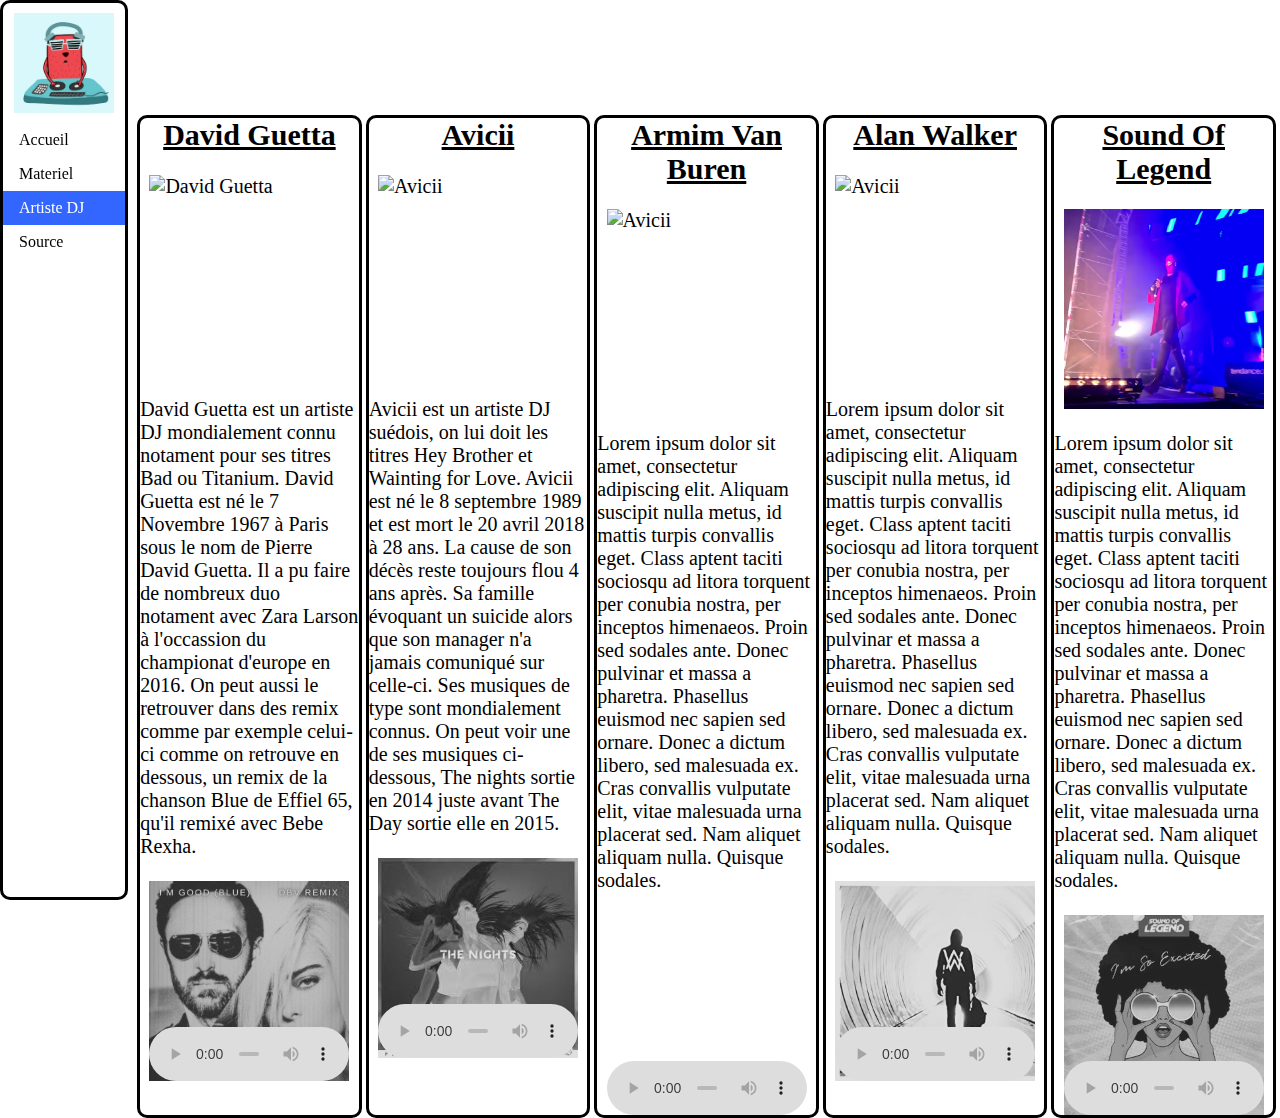
==== artiste-dj.html @ 790f7bce "Change audio player Add Dj-Connus.html" ====
<!DOCTYPE html >
<html lang ="fr">
<head>
  <meta charset ="UTF-8">
  <title>Hello World</title>
  <link rel="shortcut icon" href="images/favicon.png">
  <link rel="stylesheet" href="css/artistes.css">
</head>
<body>
  <main>
    <nav>
        <ul>
          <li><img src="images/favicon.png" height="100" width="100" class="image_nav" alt="Image Logo">
          <li><a href="index.html">Accueil</a></li>
          <li><a href="materiel.html">Materiel</a></li>
          <li><a class="active" href="#home">Artiste DJ</a></li>
          <li><a href="#about">Source</a></li>
        </ul>
    </nav>
    <section class="Titre">
      <h1>Les DJ Connus</h1>
    </section>
    <article class="container">
      <section class="David-Guetta">
        <h2>David Guetta</h2>
        <br>
        <img src="https://i.imgur.com/dw8QVrO.jpg" class="artistes" alt="David Guetta">
        <br>
        <p>David Guetta est un artiste DJ mondialement connu notament pour ses titres Bad ou
        Titanium. David Guetta est né le 7 Novembre 1967 à Paris sous le nom de Pierre David Guetta.
        Il a pu faire de nombreux duo notament avec Zara Larson à l'occassion du championat d'europe en 2016.
        On peut aussi le retrouver dans des remix comme par exemple celui-ci comme on retrouve en dessous,
        un remix de la chanson Blue de Effiel 65, qu'il remixé avec Bebe Rexha.
        </p>
        <br>
        <audio controls src="https://hogcraft.fr/files/but/david-guetta.mp3" class = "DG"></audio>
        <br>
      </section>
      <section class="Avicii">
        <h2>Avicii</h2>
        <br>
        <img src="https://i.imgur.com/lO6UuhS.jpg" class="artistes" alt="Avicii">
        <br>
        <p>Avicii est un artiste DJ suédois, on lui doit les titres Hey Brother et Wainting for Love.
           Avicii est né le 8 septembre 1989 et est mort le 20 avril 2018 à 28 ans. La cause de son décès reste
           toujours flou 4 ans après. Sa famille évoquant un suicide alors que son manager n'a jamais comuniqué sur celle-ci.
           Ses musiques de type sont mondialement connus. On peut voir une de ses musiques ci-dessous,
           The nights sortie en 2014 juste avant The Day sortie elle en 2015.
        <p>
        <br>
        <audio controls src="https://hogcraft.fr/files/but/avicii.mp3" class = "avicii-song"></audio>
      </section>
      <section class="AVB">
        <h2>Armim Van Buren</h2>
        <br>
        <img src="https://i.imgur.com/SSR3Sth.jpg" class="artistes" alt="Avicii">
        <br>
        <p>Lorem ipsum dolor sit amet, consectetur adipiscing elit.
          Aliquam suscipit nulla metus, id mattis turpis convallis eget.
          Class aptent taciti sociosqu ad litora torquent per conubia nostra, per inceptos himenaeos.
          Proin sed sodales ante.
          Donec pulvinar et massa a pharetra.
          Phasellus euismod nec sapien sed ornare.
          Donec a dictum libero, sed malesuada ex.
          Cras convallis vulputate elit, vitae malesuada urna placerat sed.
          Nam aliquet aliquam nulla. Quisque sodales.
          <p>
        <br>
        <audio controls src="https://hogcraft.fr/files/but/armin-van-buuren.mp3" class = "avb-song"></audio>
      </section>
      <section class="Alan-Walker">
        <h2>Alan Walker</h2>
        <br>
        <img src="https://i.imgur.com/EyhqSXS.jpg" class="artistes" alt="Avicii">
        <br>
        <p>Lorem ipsum dolor sit amet, consectetur adipiscing elit.
          Aliquam suscipit nulla metus, id mattis turpis convallis eget.
          Class aptent taciti sociosqu ad litora torquent per conubia nostra, per inceptos himenaeos.
          Proin sed sodales ante.
          Donec pulvinar et massa a pharetra.
          Phasellus euismod nec sapien sed ornare.
          Donec a dictum libero, sed malesuada ex.
          Cras convallis vulputate elit, vitae malesuada urna placerat sed.
          Nam aliquet aliquam nulla. Quisque sodales.
          <p>
        <br>
        <audio controls src="https://hogcraft.fr/files/but/alan-walker.mp3" class = "aw-song"></audio>
      </section>
      <section class="SOL">
        <h2>Sound Of Legend</h2>
        <br>
        <img src="images/sol.png" class="artistes" alt="Avicii">
        <br>
        <p>Lorem ipsum dolor sit amet, consectetur adipiscing elit.
          Aliquam suscipit nulla metus, id mattis turpis convallis eget.
          Class aptent taciti sociosqu ad litora torquent per conubia nostra, per inceptos himenaeos.
          Proin sed sodales ante.
          Donec pulvinar et massa a pharetra.
          Phasellus euismod nec sapien sed ornare.
          Donec a dictum libero, sed malesuada ex.
          Cras convallis vulputate elit, vitae malesuada urna placerat sed.
          Nam aliquet aliquam nulla. Quisque sodales.
          <p>
        <br>
        <audio controls src="https://hogcraft.fr/files/but/sound-of-legend.mp3" class = "sol-song"></audio>
      </section>
    </article>

  </main>
</body>
</html>
---- css/artistes.css ----
*{
  padding: 0%;
  margin: 0%;
  box-sizing: border-box;
}

ul {
  list-style-type: none;
  margin: 0;
  padding: 0px;
  width: 10%;
  background-color: rgba(255, 255, 255, 0.5);
  position: fixed;
  height: 100%;
  border-radius: 10px;
  border-style:solid;
  border-color: rgb(0, 0, 0);
  float: left;
  position: 0px;
}


li a {
  display: block;
  color: #000;
  padding: 8px 16px;
  text-decoration: none;
}

li a.active {
  background-color: #3366ff;
  color: white;
}

li a:hover:not(.active) {
  background-color: #555;
  color: white;
}
img.image_nav{
  display: block;
  margin-left: auto;
  margin-right: auto;
  margin-top : 10px;
  margin-bottom : 10px;
}

body{
  background-image: url("https://i.imgur.com/7tJG5B4.jpg");
  background-size: cover;
}
h2{
  text-decoration: underline;
  text-align: center;
}

.container {
  display: grid;
  grid-template-columns: 0.6fr 1fr 1fr 1fr 1fr 1fr;
  grid-template-rows: 1fr;
  gap: 0px 0px;
  grid-auto-flow: row;
  grid-template-areas:
    "Menu David-Guetta Avicii AVB Alan-Walker SOL";
}

.David-Guetta {
  grid-area: David-Guetta;
  border-radius: 10px;
  border-style:solid;
  border-color: rgb(0, 0, 0);
  background-color: rgba(255, 255, 255, 0.5);
  font-size: 20px;
  margin-right: 4px;
}

.Avicii {
  grid-area: Avicii;
  border-radius: 10px;
  border-style:solid;
  border-color: rgb(0, 0, 0);
  background-color: rgba(255, 255, 255, 0.5);
  font-size: 20px;
  margin-right: 4px;
}

.AVB {
  grid-area: AVB;
  border-radius: 10px;
  border-style:solid;
  border-color: rgb(0, 0, 0);
  background-color: rgba(255, 255, 255, 0.5);
  font-size: 20px;
  margin-right: 4px;
}


.Alan-Walker {
  grid-area: Alan-Walker;
  border-radius: 10px;
  border-style:solid;
  border-color: rgb(0, 0, 0);
  background-color: rgba(255, 255, 255, 0.5);
  font-size: 20px;
  margin-right: 4px;
}


.SOL {
  grid-area: SOL;
  border-radius: 10px;
  border-style:solid;
  border-color: rgb(0, 0, 0);
  background-color: rgba(255, 255, 255, 0.5);
  font-size: 20px;
  margin-right: 4px;
}

.DG{
  height:200px;
  width:200px;
  background-image: url("../images/david-guetta.jpg");
  background-size: cover
}

.avicii-song{
  height:200px;
  width:200px;
  background-image: url("../images/avicii.jpg");
  background-size: cover
}

.avb-song{
  height:200px;
  width:200px;
  background-image: url("../images/avb-Bla-bla-bla-bla.jpg");
  background-size: cover
}

.aw-song{
  height:200px;
  width:200px;
  background-image: url("../images/alan-walker.jpg");
  background-size: cover
}

.sol-song{
  height:200px;
  width:200px;
  background-image: url("../images/SOL-Im-so-excited.jpg");
  background-size: cover
}

audio {
  display: block;
  margin-left: auto;
  margin-right: auto;
  filter: sepia(20%) saturate(70%) grayscale(1) contrast(99%) invert(12%);
}

audio:hover {
  transform: scale(1.1);
  filter: drop-shadow(2px 3px 3px #333);
}



.Menu {
  grid-area: Menu;
}

.Titre {
  grid-area: Titre;
  /*border-radius: 10px;
  border-style:solid;
  border-color: rgb(0, 0, 0);
  background-color: rgba(255, 255, 255, 0.5);*/
  color: white;
  text-align: center;
  text-transform: uppercase;
  font-size: 50px;
  margin-right: 4px;
}
.artistes {
  display: block;
  margin-left: auto;
  margin-right: auto;
  height: 200px;
  width: 200px;
}
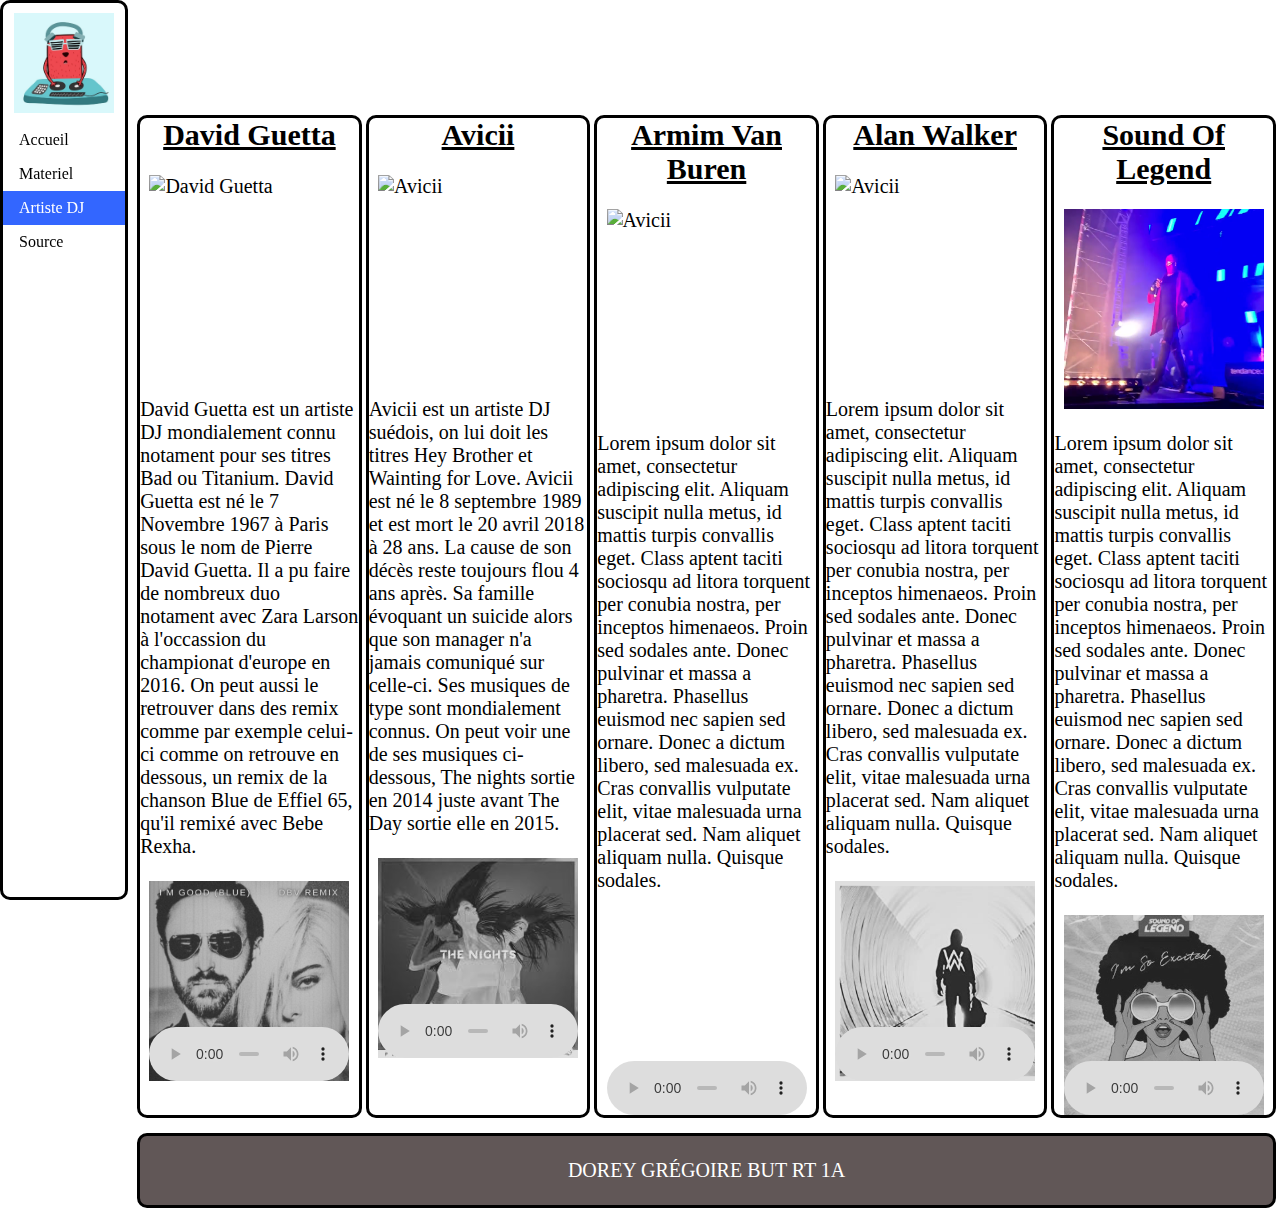
==== commit e11a5799: "Add footer on page" ====
--- a/artiste-dj.html
+++ b/artiste-dj.html
@@ -2,7 +2,7 @@
 <html lang ="fr">
 <head>
   <meta charset ="UTF-8">
-  <title>Hello World</title>
+  <title>DJ Connus</title>
   <link rel="shortcut icon" href="images/favicon.png">
   <link rel="stylesheet" href="css/artistes.css">
 </head>
@@ -104,6 +104,11 @@
         <br>
         <audio controls src="https://hogcraft.fr/files/but/sound-of-legend.mp3" class = "sol-song"></audio>
       </section>
+      <footer class="footer">
+        <br>
+        <p>Dorey Grégoire BUT RT 1A</p>
+        <br>
+      </footer>
     </article>
 
   </main>
--- a/css/artistes.css
+++ b/css/artistes.css
@@ -60,7 +60,8 @@
   gap: 0px 0px;
   grid-auto-flow: row;
   grid-template-areas:
-    "Menu David-Guetta Avicii AVB Alan-Walker SOL";
+    "Menu David-Guetta Avicii AVB Alan-Walker SOL"
+    ". footer footer footer footer footer";
 }
 
 .David-Guetta {
@@ -187,3 +188,16 @@
   height: 200px;
   width: 200px;
 }
+.footer{
+  margin-top: 15px;
+  grid-area: footer;
+  border-radius: 10px;
+  border-style:solid;
+  border-color: rgb(0, 0, 0);
+  background-color: rgb(97, 87, 87);
+  font-size: 20px;
+  margin-right: 4px;
+  color : white;
+  text-transform: uppercase;
+  text-align: center;
+}
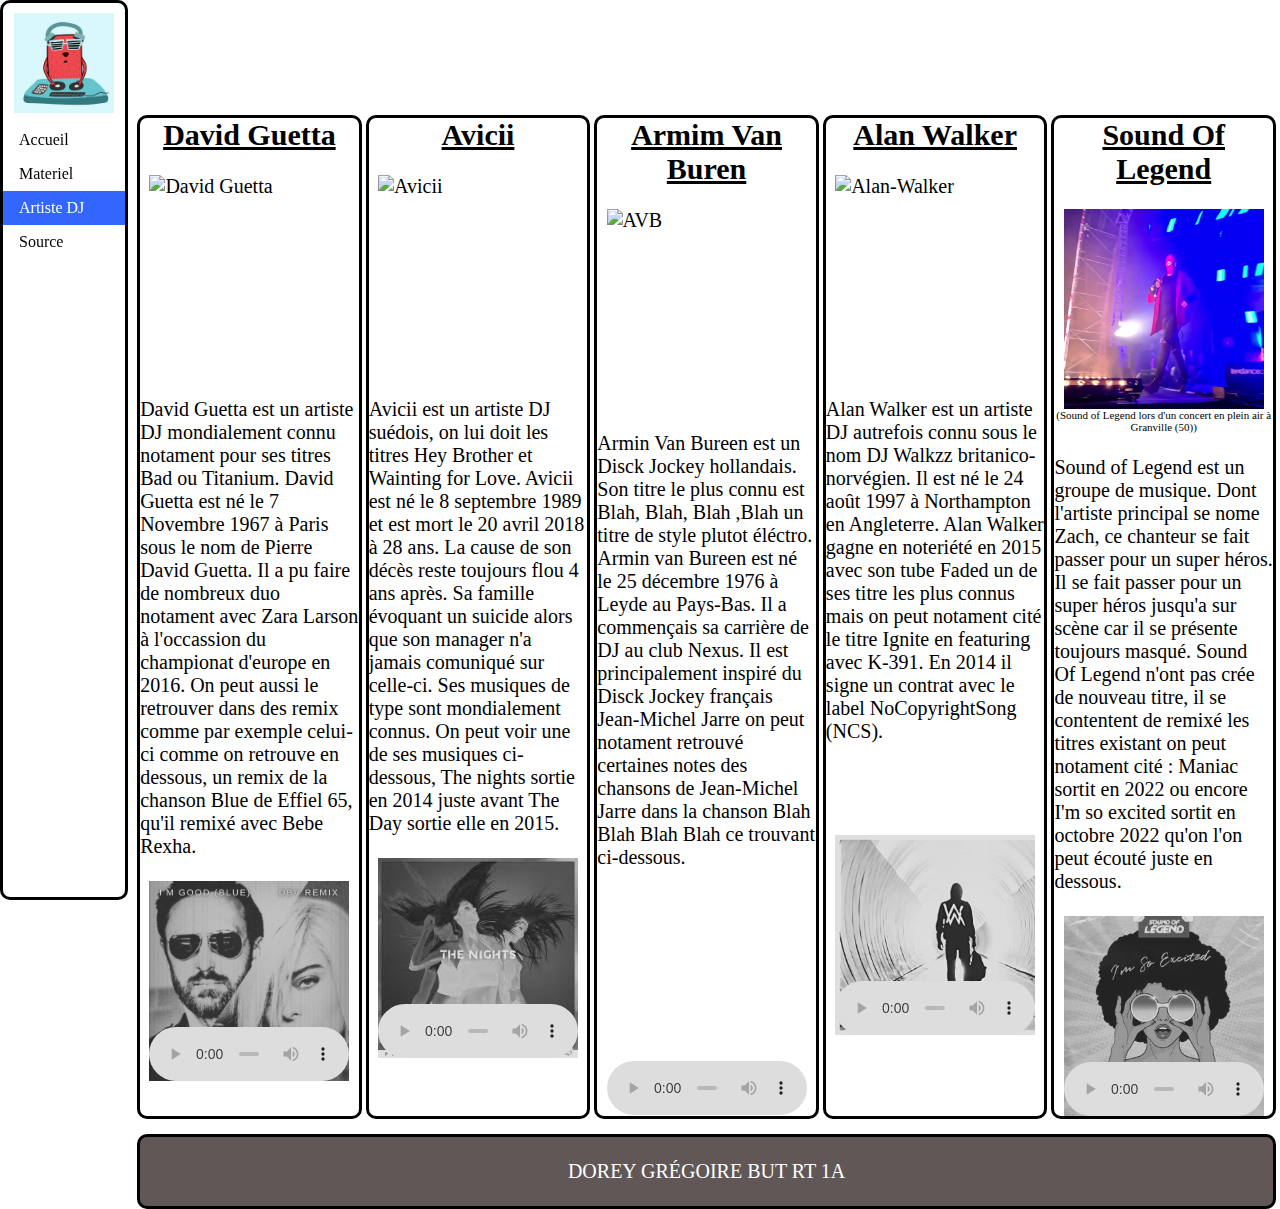
==== commit 59441d16: "end of page artiste-dj.html" ====
--- a/artiste-dj.html
+++ b/artiste-dj.html
@@ -14,7 +14,7 @@
           <li><a href="index.html">Accueil</a></li>
           <li><a href="materiel.html">Materiel</a></li>
           <li><a class="active" href="#home">Artiste DJ</a></li>
-          <li><a href="#about">Source</a></li>
+          <li><a href="source.html">Source</a></li>
         </ul>
     </nav>
     <section class="Titre">
@@ -53,54 +53,50 @@
       <section class="AVB">
         <h2>Armim Van Buren</h2>
         <br>
-        <img src="https://i.imgur.com/SSR3Sth.jpg" class="artistes" alt="Avicii">
+        <img src="https://i.imgur.com/SSR3Sth.jpg" class="artistes" alt="AVB">
         <br>
-        <p>Lorem ipsum dolor sit amet, consectetur adipiscing elit.
-          Aliquam suscipit nulla metus, id mattis turpis convallis eget.
-          Class aptent taciti sociosqu ad litora torquent per conubia nostra, per inceptos himenaeos.
-          Proin sed sodales ante.
-          Donec pulvinar et massa a pharetra.
-          Phasellus euismod nec sapien sed ornare.
-          Donec a dictum libero, sed malesuada ex.
-          Cras convallis vulputate elit, vitae malesuada urna placerat sed.
-          Nam aliquet aliquam nulla. Quisque sodales.
-          <p>
+        <p>Armin Van Bureen est un Disck Jockey hollandais. Son titre le plus connu est Blah, Blah, Blah ,Blah un titre
+          de style plutot éléctro. Armin van Bureen est né le 25 décembre 1976 à Leyde au Pays-Bas. Il a commençais sa
+          carrière de DJ au club Nexus.
+          Il est principalement inspiré du Disck Jockey français Jean-Michel Jarre on peut notament retrouvé
+          certaines notes des chansons de Jean-Michel Jarre dans la chanson Blah Blah Blah Blah ce trouvant ci-dessous.
+        <p>
+        <br>
         <br>
         <audio controls src="https://hogcraft.fr/files/but/armin-van-buuren.mp3" class = "avb-song"></audio>
       </section>
       <section class="Alan-Walker">
         <h2>Alan Walker</h2>
         <br>
-        <img src="https://i.imgur.com/EyhqSXS.jpg" class="artistes" alt="Avicii">
+        <img src="https://i.imgur.com/EyhqSXS.jpg" class="artistes" alt="Alan-Walker">
         <br>
-        <p>Lorem ipsum dolor sit amet, consectetur adipiscing elit.
-          Aliquam suscipit nulla metus, id mattis turpis convallis eget.
-          Class aptent taciti sociosqu ad litora torquent per conubia nostra, per inceptos himenaeos.
-          Proin sed sodales ante.
-          Donec pulvinar et massa a pharetra.
-          Phasellus euismod nec sapien sed ornare.
-          Donec a dictum libero, sed malesuada ex.
-          Cras convallis vulputate elit, vitae malesuada urna placerat sed.
-          Nam aliquet aliquam nulla. Quisque sodales.
-          <p>
+        <p>
+          Alan Walker est un artiste DJ autrefois connu sous le nom DJ Walkzz britanico-norvégien.
+          Il est né le 24 août 1997 à Northampton en Angleterre.
+          Alan Walker gagne en noteriété en 2015 avec son tube Faded un de ses titre les plus connus mais on peut notament
+          cité le titre Ignite en featuring avec K-391. En 2014 il signe un contrat avec
+          le label NoCopyrightSong (NCS).
+        <p>
+        <br>
+        <br>
+        <br>
         <br>
         <audio controls src="https://hogcraft.fr/files/but/alan-walker.mp3" class = "aw-song"></audio>
       </section>
       <section class="SOL">
         <h2>Sound Of Legend</h2>
         <br>
-        <img src="images/sol.png" class="artistes" alt="Avicii">
+        <img src="images/sol.png" class="artistes" alt="SOL">
+        <p class = "legende">(Sound of Legend lors d'un concert en plein air à Granville (50))</p>
         <br>
-        <p>Lorem ipsum dolor sit amet, consectetur adipiscing elit.
-          Aliquam suscipit nulla metus, id mattis turpis convallis eget.
-          Class aptent taciti sociosqu ad litora torquent per conubia nostra, per inceptos himenaeos.
-          Proin sed sodales ante.
-          Donec pulvinar et massa a pharetra.
-          Phasellus euismod nec sapien sed ornare.
-          Donec a dictum libero, sed malesuada ex.
-          Cras convallis vulputate elit, vitae malesuada urna placerat sed.
-          Nam aliquet aliquam nulla. Quisque sodales.
-          <p>
+        <p>
+          Sound of Legend est un groupe de musique. Dont l'artiste principal se nome Zach, ce chanteur se
+          fait passer pour un super héros. Il se fait passer pour un super héros jusqu'a sur scène car il
+          se présente toujours masqué. Sound Of Legend n'ont pas crée de nouveau titre, il se contentent de
+          remixé les titres existant on peut notament cité :
+          Maniac sortit en 2022
+          ou encore I'm so excited sortit en octobre 2022 qu'on l'on peut écouté juste en dessous.
+        <p>
         <br>
         <audio controls src="https://hogcraft.fr/files/but/sound-of-legend.mp3" class = "sol-song"></audio>
       </section>
--- a/css/artistes.css
+++ b/css/artistes.css
@@ -201,3 +201,7 @@
   text-transform: uppercase;
   text-align: center;
 }
+.legende{
+  text-align: center;
+  font-size: 11px;
+}
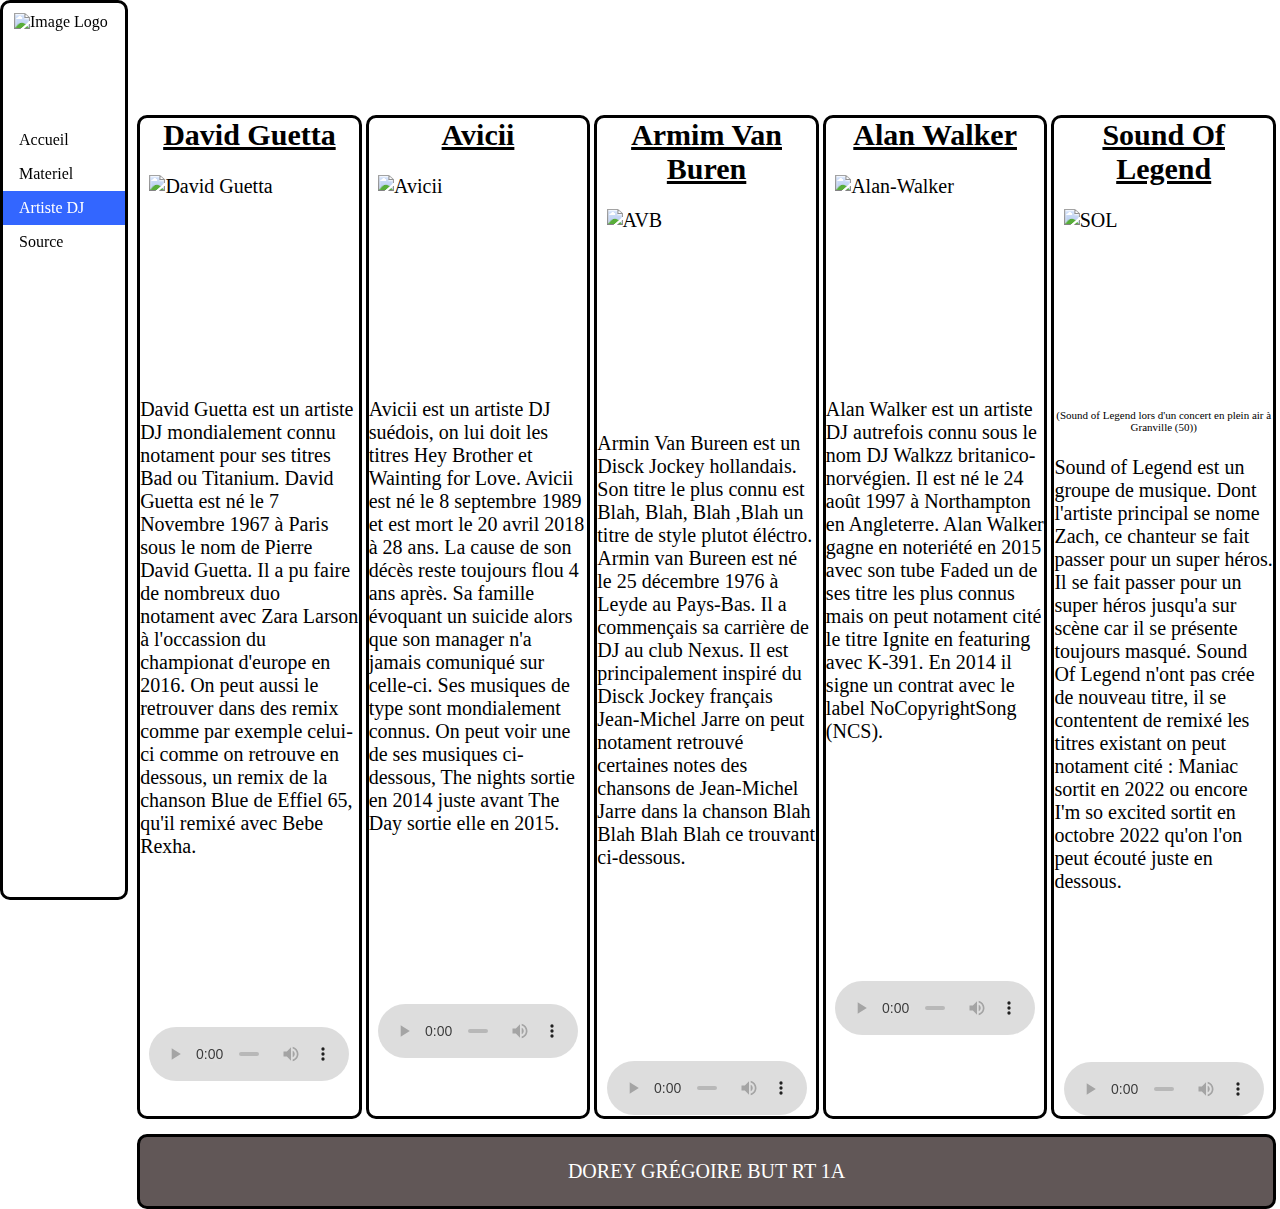
==== commit 439b28bb: "Change image location" ====
--- a/artiste-dj.html
+++ b/artiste-dj.html
@@ -3,14 +3,14 @@
 <head>
   <meta charset ="UTF-8">
   <title>DJ Connus</title>
-  <link rel="shortcut icon" href="images/favicon.png">
+  <link rel="shortcut icon" href="https://i.imgur.com/UFXLrXH.png">
   <link rel="stylesheet" href="css/artistes.css">
 </head>
 <body>
   <main>
     <nav>
         <ul>
-          <li><img src="images/favicon.png" height="100" width="100" class="image_nav" alt="Image Logo">
+          <li><img src="https://i.imgur.com/UFXLrXH.png" height="100" width="100" class="image_nav" alt="Image Logo">
           <li><a href="index.html">Accueil</a></li>
           <li><a href="materiel.html">Materiel</a></li>
           <li><a class="active" href="#home">Artiste DJ</a></li>
@@ -20,7 +20,7 @@
     <section class="Titre">
       <h1>Les DJ Connus</h1>
     </section>
-    <article class="container">
+    <article class="principal">
       <section class="David-Guetta">
         <h2>David Guetta</h2>
         <br>
@@ -86,7 +86,7 @@
       <section class="SOL">
         <h2>Sound Of Legend</h2>
         <br>
-        <img src="images/sol.png" class="artistes" alt="SOL">
+        <img src="https://i.imgur.com/mYJ0mEQ.jpg" class="artistes" alt="SOL">
         <p class = "legende">(Sound of Legend lors d'un concert en plein air à Granville (50))</p>
         <br>
         <p>
--- a/css/artistes.css
+++ b/css/artistes.css
@@ -16,7 +16,6 @@
   border-style:solid;
   border-color: rgb(0, 0, 0);
   float: left;
-  position: 0px;
 }
 
 
@@ -53,7 +52,7 @@
   text-align: center;
 }
 
-.container {
+.principal {
   display: grid;
   grid-template-columns: 0.6fr 1fr 1fr 1fr 1fr 1fr;
   grid-template-rows: 1fr;
@@ -119,35 +118,35 @@
 .DG{
   height:200px;
   width:200px;
-  background-image: url("../images/david-guetta.jpg");
+  background-image: url("https://i.imgur.com/KQVJgey.jpg");
   background-size: cover
 }
 
 .avicii-song{
   height:200px;
   width:200px;
-  background-image: url("../images/avicii.jpg");
+  background-image: url("https://i.imgur.com/aGQpMhD.jpg");
   background-size: cover
 }
 
 .avb-song{
   height:200px;
   width:200px;
-  background-image: url("../images/avb-Bla-bla-bla-bla.jpg");
+  background-image: url("https://i.imgur.com/zOWC1Qu.jpg");
   background-size: cover
 }
 
 .aw-song{
   height:200px;
   width:200px;
-  background-image: url("../images/alan-walker.jpg");
+  background-image: url("https://i.imgur.com/531biWE.jpg");
   background-size: cover
 }
 
 .sol-song{
   height:200px;
   width:200px;
-  background-image: url("../images/SOL-Im-so-excited.jpg");
+  background-image: url("https://i.imgur.com/ic4GIWu.jpg");
   background-size: cover
 }
 
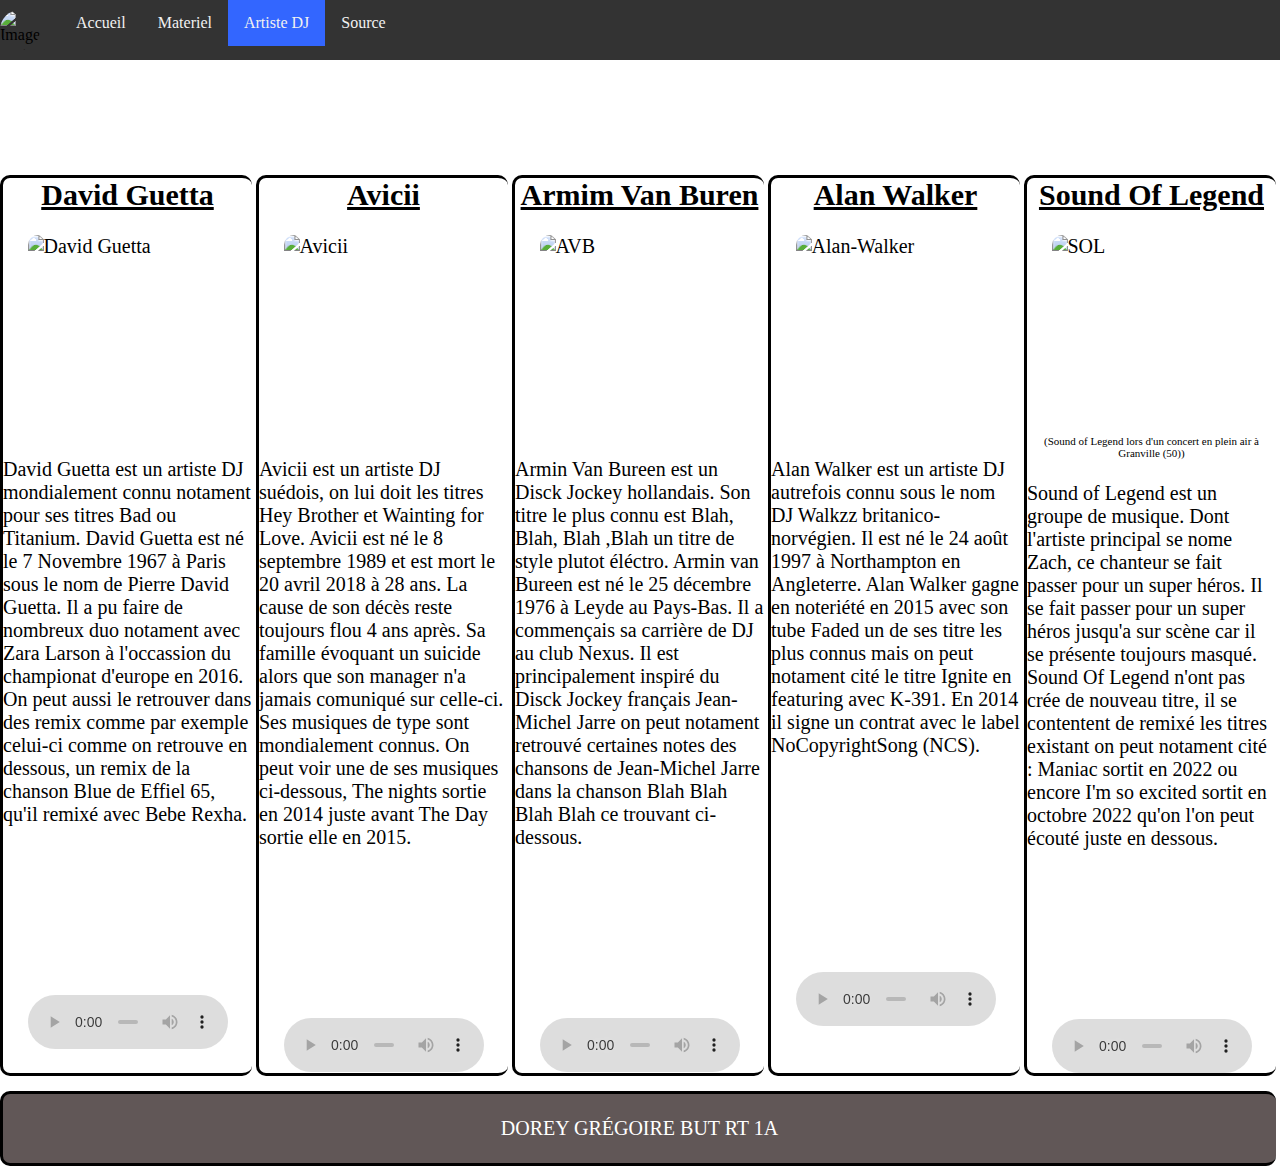
==== commit 49ff3944: "end of website" ====
--- a/artiste-dj.html
+++ b/artiste-dj.html
@@ -62,7 +62,6 @@
           certaines notes des chansons de Jean-Michel Jarre dans la chanson Blah Blah Blah Blah ce trouvant ci-dessous.
         <p>
         <br>
-        <br>
         <audio controls src="https://hogcraft.fr/files/but/armin-van-buuren.mp3" class = "avb-song"></audio>
       </section>
       <section class="Alan-Walker">
@@ -77,7 +76,6 @@
           cité le titre Ignite en featuring avec K-391. En 2014 il signe un contrat avec
           le label NoCopyrightSong (NCS).
         <p>
-        <br>
         <br>
         <br>
         <br>
--- a/css/artistes.css
+++ b/css/artistes.css
@@ -2,45 +2,48 @@
   padding: 0%;
   margin: 0%;
   box-sizing: border-box;
+  border-right: 0px;
 }
 
 ul {
   list-style-type: none;
   margin: 0;
-  padding: 0px;
-  width: 10%;
-  background-color: rgba(255, 255, 255, 0.5);
-  position: fixed;
-  height: 100%;
-  border-radius: 10px;
-  border-style:solid;
-  border-color: rgb(0, 0, 0);
+  padding: 0;
+  overflow: hidden;
+  background-color: #333;
+}
+
+li {
   float: left;
 }
 
-
 li a {
   display: block;
-  color: #000;
-  padding: 8px 16px;
+  color: #f1f1f1;
+  text-align: center;
+  padding: 14px 16px;
   text-decoration: none;
 }
 
-li a.active {
+/* Change the link color to #111 (black) on hover */
+li a:hover {
   background-color: #3366ff;
-  color: white;
-}
-
-li a:hover:not(.active) {
-  background-color: #555;
-  color: white;
-}
-img.image_nav{
-  display: block;
+}
+
+.active {
+  background-color: #3366ff;
+}
+
+.image_nav{ /*Propriètes de la classe image_nav*/
+  display: block;
+  height: 40px;
+  width: 40px;
   margin-left: auto;
   margin-right: auto;
   margin-top : 10px;
   margin-bottom : 10px;
+  margin-right: 20px;
+  border-radius: 50px;
 }
 
 body{
@@ -54,13 +57,13 @@
 
 .principal {
   display: grid;
-  grid-template-columns: 0.6fr 1fr 1fr 1fr 1fr 1fr;
+  grid-template-columns: 1fr 1fr 1fr 1fr 1fr;
   grid-template-rows: 1fr;
   gap: 0px 0px;
   grid-auto-flow: row;
   grid-template-areas:
-    "Menu David-Guetta Avicii AVB Alan-Walker SOL"
-    ". footer footer footer footer footer";
+    "David-Guetta Avicii AVB Alan-Walker SOL"
+    "footer footer footer footer footer";
 }
 
 .David-Guetta {
@@ -160,6 +163,10 @@
 audio:hover {
   transform: scale(1.1);
   filter: drop-shadow(2px 3px 3px #333);
+}
+
+img{
+  border-radius: 10px;
 }
 
 
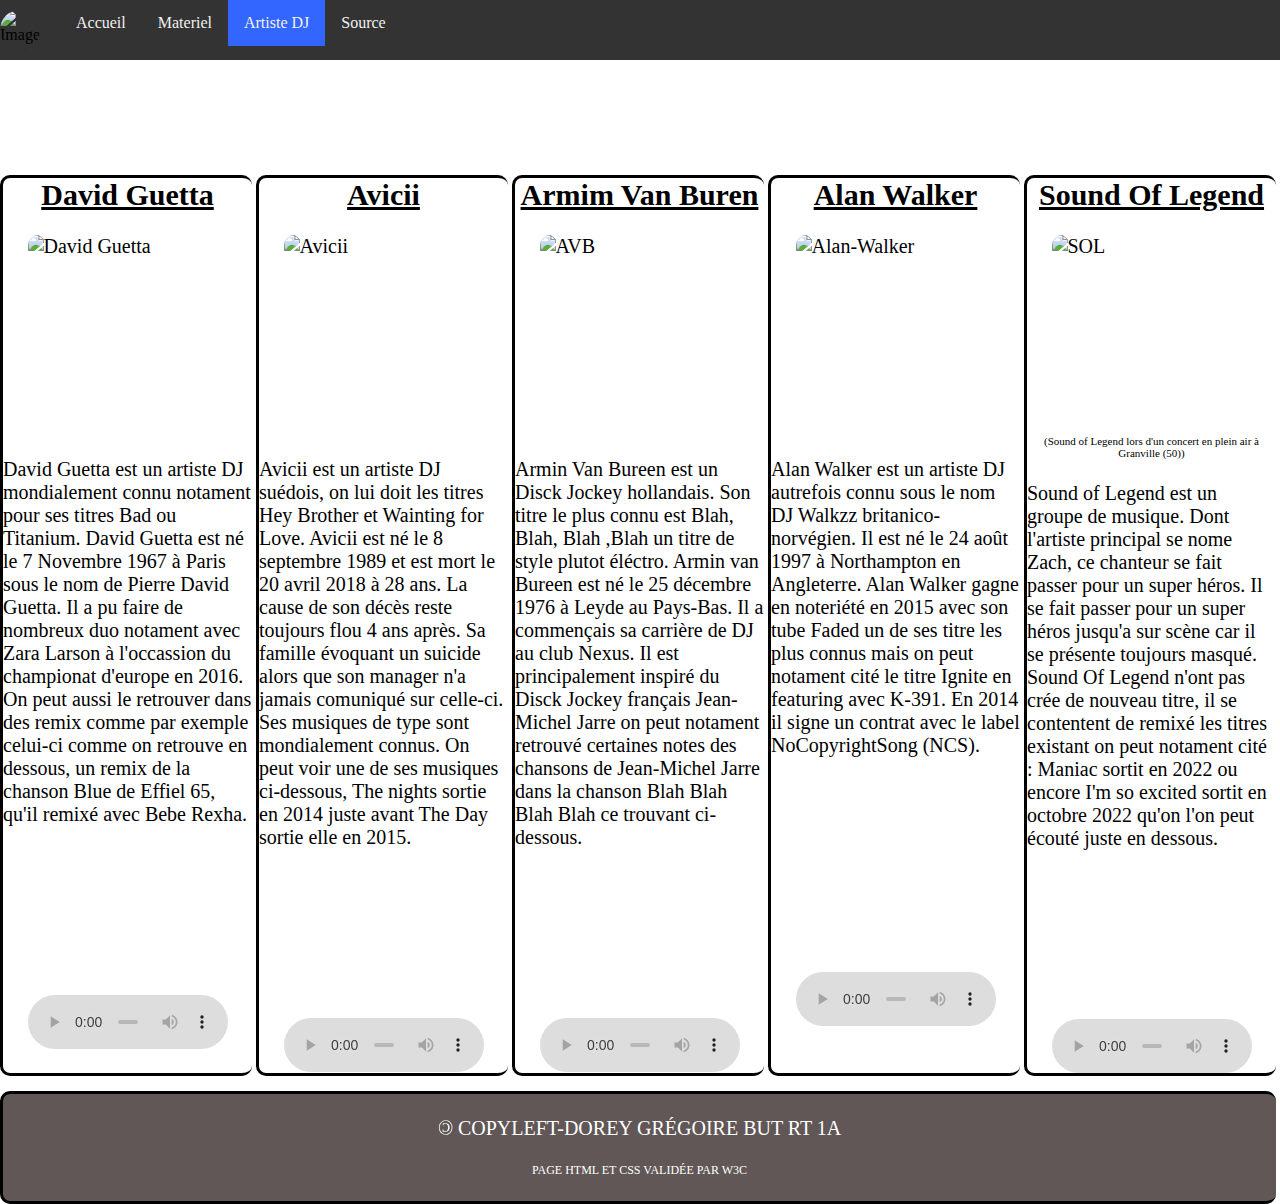
==== commit 1f53c547: "add Copy-Left and Commentary" ====
--- a/artiste-dj.html
+++ b/artiste-dj.html
@@ -100,7 +100,9 @@
       </section>
       <footer class="footer">
         <br>
-        <p>Dorey Grégoire BUT RT 1A</p>
+        <p><p class="copy-left">©</p> COPYLEFT-Dorey Grégoire BUT RT 1A</p>
+        <br>
+        <p class="details">Page HTML et CSS validée par W3C</p>
         <br>
       </footer>
     </article>
--- a/css/artistes.css
+++ b/css/artistes.css
@@ -177,10 +177,6 @@
 
 .Titre {
   grid-area: Titre;
-  /*border-radius: 10px;
-  border-style:solid;
-  border-color: rgb(0, 0, 0);
-  background-color: rgba(255, 255, 255, 0.5);*/
   color: white;
   text-align: center;
   text-transform: uppercase;
@@ -211,3 +207,17 @@
   text-align: center;
   font-size: 11px;
 }
+.details{
+  font-size: 12px;
+}
+.copy-left {
+  display: inline-block;
+  text-align: center;
+  margin: 0px;
+  -moz-transform: scaleX(-1);
+  -o-transform: scaleX(-1);
+  -webkit-transform: scaleX(-1);
+  transform: scaleX(-1);
+  filter: FlipH;
+  -ms-filter: “FlipH”;
+}
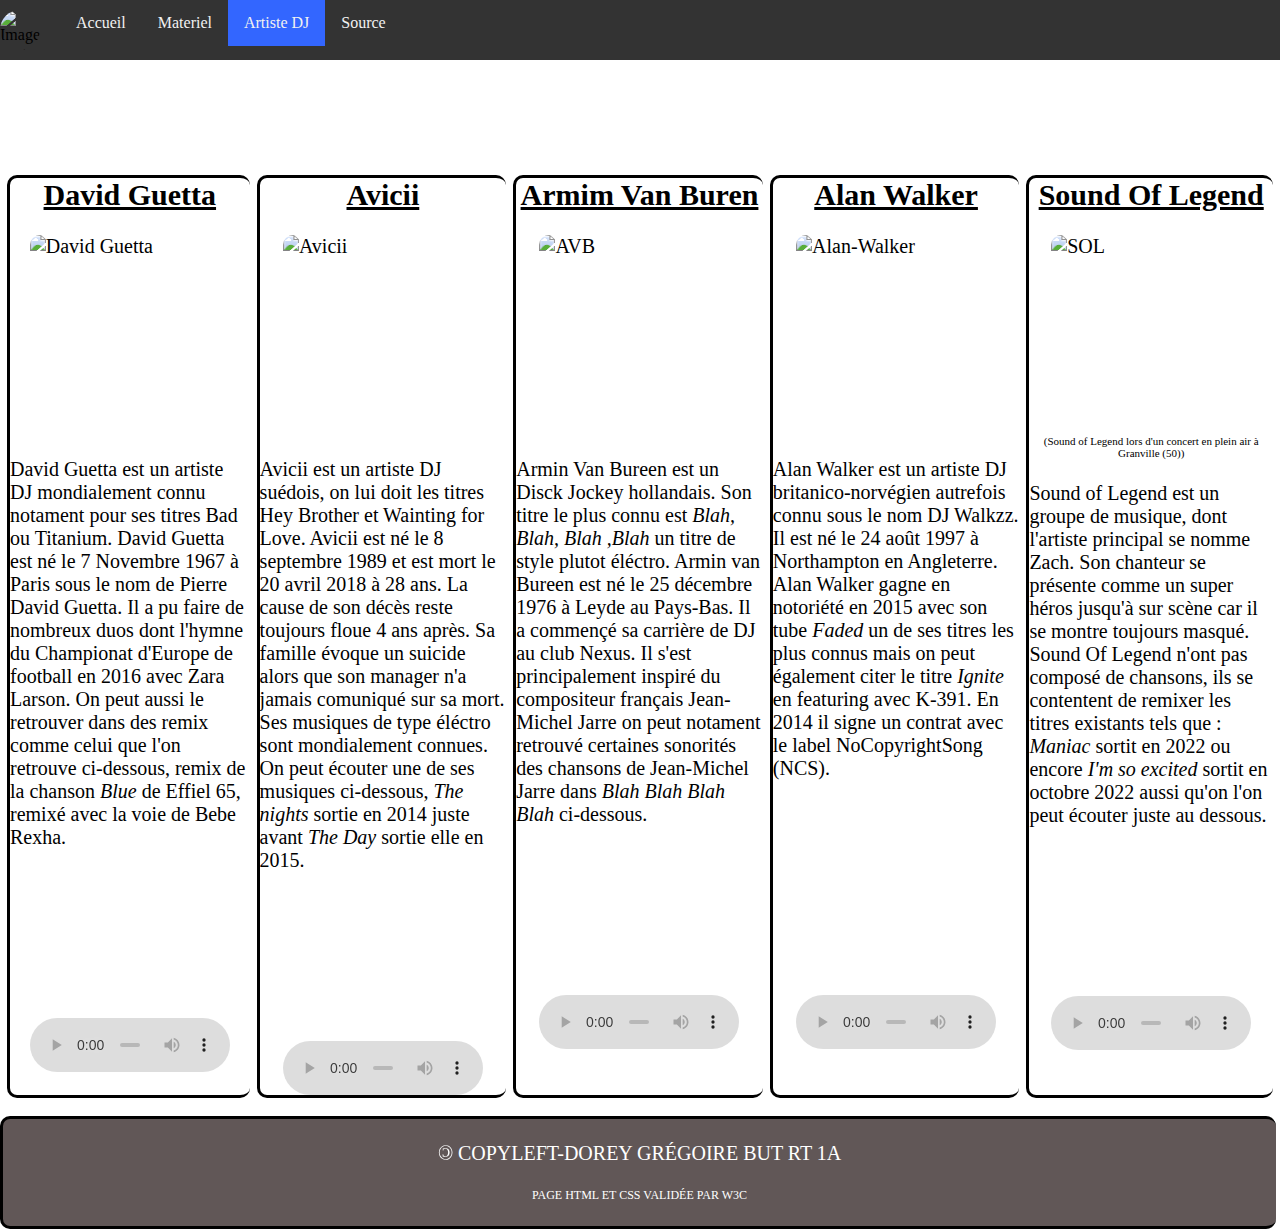
==== commit 6db39df6: "Corrct ortograph faukts 11/11/22-21:28" ====
--- a/artiste-dj.html
+++ b/artiste-dj.html
@@ -28,9 +28,9 @@
         <br>
         <p>David Guetta est un artiste DJ mondialement connu notament pour ses titres Bad ou
         Titanium. David Guetta est né le 7 Novembre 1967 à Paris sous le nom de Pierre David Guetta.
-        Il a pu faire de nombreux duo notament avec Zara Larson à l'occassion du championat d'europe en 2016.
-        On peut aussi le retrouver dans des remix comme par exemple celui-ci comme on retrouve en dessous,
-        un remix de la chanson Blue de Effiel 65, qu'il remixé avec Bebe Rexha.
+        Il a pu faire de nombreux duos dont l'hymne du Championat d'Europe de football en 2016 avec Zara Larson.
+        On peut aussi le retrouver dans des remix comme celui que l'on retrouve ci-dessous,
+        remix de la chanson <em>Blue</em> de Effiel 65, remixé avec la voie de Bebe Rexha.
         </p>
         <br>
         <audio controls src="https://hogcraft.fr/files/but/david-guetta.mp3" class = "DG"></audio>
@@ -43,9 +43,9 @@
         <br>
         <p>Avicii est un artiste DJ suédois, on lui doit les titres Hey Brother et Wainting for Love.
            Avicii est né le 8 septembre 1989 et est mort le 20 avril 2018 à 28 ans. La cause de son décès reste
-           toujours flou 4 ans après. Sa famille évoquant un suicide alors que son manager n'a jamais comuniqué sur celle-ci.
-           Ses musiques de type sont mondialement connus. On peut voir une de ses musiques ci-dessous,
-           The nights sortie en 2014 juste avant The Day sortie elle en 2015.
+           toujours floue 4 ans après. Sa famille évoque un suicide alors que son manager n'a jamais comuniqué sur sa mort.
+           Ses musiques de type éléctro sont mondialement connues. On peut écouter une de ses musiques ci-dessous,
+           <em>The nights</em> sortie en 2014 juste avant <em>The Day</em> sortie elle en 2015.
         <p>
         <br>
         <audio controls src="https://hogcraft.fr/files/but/avicii.mp3" class = "avicii-song"></audio>
@@ -55,11 +55,11 @@
         <br>
         <img src="https://i.imgur.com/SSR3Sth.jpg" class="artistes" alt="AVB">
         <br>
-        <p>Armin Van Bureen est un Disck Jockey hollandais. Son titre le plus connu est Blah, Blah, Blah ,Blah un titre
-          de style plutot éléctro. Armin van Bureen est né le 25 décembre 1976 à Leyde au Pays-Bas. Il a commençais sa
+        <p>Armin Van Bureen est un Disck Jockey hollandais. Son titre le plus connu est <em>Blah, Blah, Blah ,Blah</em> un titre
+          de style plutot éléctro. Armin van Bureen est né le 25 décembre 1976 à Leyde au Pays-Bas. Il a commençé sa
           carrière de DJ au club Nexus.
-          Il est principalement inspiré du Disck Jockey français Jean-Michel Jarre on peut notament retrouvé
-          certaines notes des chansons de Jean-Michel Jarre dans la chanson Blah Blah Blah Blah ce trouvant ci-dessous.
+          Il s'est principalement inspiré du compositeur français Jean-Michel Jarre on peut notament retrouvé
+          certaines sonorités des chansons de Jean-Michel Jarre dans <em>Blah Blah Blah Blah</em> ci-dessous.
         <p>
         <br>
         <audio controls src="https://hogcraft.fr/files/but/armin-van-buuren.mp3" class = "avb-song"></audio>
@@ -70,10 +70,10 @@
         <img src="https://i.imgur.com/EyhqSXS.jpg" class="artistes" alt="Alan-Walker">
         <br>
         <p>
-          Alan Walker est un artiste DJ autrefois connu sous le nom DJ Walkzz britanico-norvégien.
+          Alan Walker est un artiste DJ britanico-norvégien autrefois connu sous le nom DJ Walkzz.
           Il est né le 24 août 1997 à Northampton en Angleterre.
-          Alan Walker gagne en noteriété en 2015 avec son tube Faded un de ses titre les plus connus mais on peut notament
-          cité le titre Ignite en featuring avec K-391. En 2014 il signe un contrat avec
+          Alan Walker gagne en notoriété en 2015 avec son tube <em>Faded</em> un de ses titres les plus connus mais on peut également
+          citer le titre <em>Ignite</em> en featuring avec K-391. En 2014 il signe un contrat avec
           le label NoCopyrightSong (NCS).
         <p>
         <br>
@@ -88,12 +88,12 @@
         <p class = "legende">(Sound of Legend lors d'un concert en plein air à Granville (50))</p>
         <br>
         <p>
-          Sound of Legend est un groupe de musique. Dont l'artiste principal se nome Zach, ce chanteur se
-          fait passer pour un super héros. Il se fait passer pour un super héros jusqu'a sur scène car il
-          se présente toujours masqué. Sound Of Legend n'ont pas crée de nouveau titre, il se contentent de
-          remixé les titres existant on peut notament cité :
-          Maniac sortit en 2022
-          ou encore I'm so excited sortit en octobre 2022 qu'on l'on peut écouté juste en dessous.
+          Sound of Legend est un groupe de musique, dont l'artiste principal se nomme Zach. Son chanteur se
+          présente comme un super héros jusqu'à sur scène car il se montre toujours masqué.
+          Sound Of Legend n'ont pas composé de chansons, ils se contentent de
+          remixer les titres existants tels que :
+          <em>Maniac</em> sortit en 2022
+          ou encore <em>I'm so excited</em> sortit en octobre 2022 aussi qu'on l'on peut écouter juste au dessous.
         <p>
         <br>
         <audio controls src="https://hogcraft.fr/files/but/sound-of-legend.mp3" class = "sol-song"></audio>
--- a/css/artistes.css
+++ b/css/artistes.css
@@ -25,7 +25,6 @@
   text-decoration: none;
 }
 
-/* Change the link color to #111 (black) on hover */
 li a:hover {
   background-color: #3366ff;
 }
@@ -59,7 +58,7 @@
   display: grid;
   grid-template-columns: 1fr 1fr 1fr 1fr 1fr;
   grid-template-rows: 1fr;
-  gap: 0px 0px;
+  gap: 3px;
   grid-auto-flow: row;
   grid-template-areas:
     "David-Guetta Avicii AVB Alan-Walker SOL"
@@ -71,9 +70,11 @@
   border-radius: 10px;
   border-style:solid;
   border-color: rgb(0, 0, 0);
-  background-color: rgba(255, 255, 255, 0.5);
-  font-size: 20px;
-  margin-right: 4px;
+  background-color: rgba(255, 255, 255, 0.7);
+  font-size: 20px;
+  margin-right: 4px;
+  margin-left: 7px;
+
 }
 
 .Avicii {
@@ -81,7 +82,7 @@
   border-radius: 10px;
   border-style:solid;
   border-color: rgb(0, 0, 0);
-  background-color: rgba(255, 255, 255, 0.5);
+  background-color: rgba(255, 255, 255, 0.7);
   font-size: 20px;
   margin-right: 4px;
 }
@@ -91,7 +92,7 @@
   border-radius: 10px;
   border-style:solid;
   border-color: rgb(0, 0, 0);
-  background-color: rgba(255, 255, 255, 0.5);
+  background-color: rgba(255, 255, 255, 0.7);
   font-size: 20px;
   margin-right: 4px;
 }
@@ -102,7 +103,7 @@
   border-radius: 10px;
   border-style:solid;
   border-color: rgb(0, 0, 0);
-  background-color: rgba(255, 255, 255, 0.5);
+  background-color: rgba(255, 255, 255, 0.7);
   font-size: 20px;
   margin-right: 4px;
 }
@@ -113,9 +114,9 @@
   border-radius: 10px;
   border-style:solid;
   border-color: rgb(0, 0, 0);
-  background-color: rgba(255, 255, 255, 0.5);
-  font-size: 20px;
-  margin-right: 4px;
+  background-color: rgba(255, 255, 255, 0.7);
+  font-size: 20px;
+  margin-right: 7px;
 }
 
 .DG{
